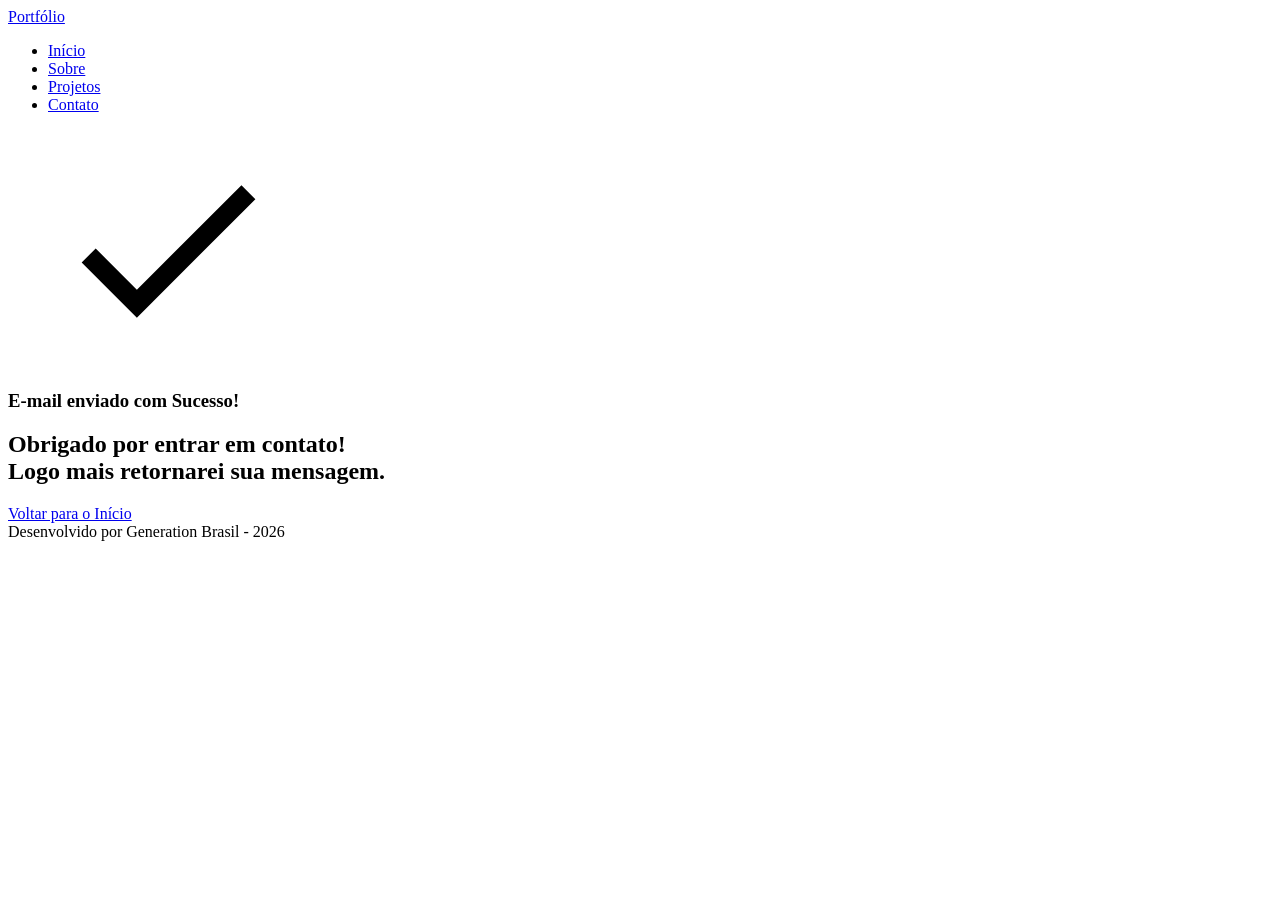
==== success.html @ 382dd795 "Criado o HTML do portifólio oferecido pela Generation Brasil" ====
<!DOCTYPE html>
<html lang="pt-br">

<head>

    <meta charset="UTF-8">

    <meta name="viewport" content="width=device-width, initial-scale=1.0">

    <meta name="author" content="Generation Brasil">
    <meta name="description"
        content="Portfólio da Generation Brasil, desenvolvedora Full Stack especializada em criar experiências digitais incríveis. Conheça meus projetos e entre em contato.">
    <meta name="robots" content="index, follow">

    <link rel="icon" type="image/svg+xml" href="./assets/img/favicon.svg">

    <title>Portfólio Generation Brasil</title>

</head>

<body>

    <!-- Cabeçalho da Página (header) -->
    <header class="menu-container">
        <div class="menu-content">
            <a href="index.html" id="titulo">Portfólio</a>

            <nav>
                <ul class="menu-list">
                    <li><a href="index.html#hero">Início</a></li>
                    <li><a href="index.html#about">Sobre</a></li>
                    <li><a href="index.html#projects">Projetos</a></li>
                    <li><a href="index.html#contact">Contato</a></li>
                </ul>
            </nav>
        </div>
    </header>

    <!-- Seção Principal da Página (main) -->
    <main>
           <section class="success-container">
            <article class="success-content">

                <figure class="success-icon">
                    <img src="./assets/img/success.svg" 
                        alt="Ilustração de sucesso" 
                        class="float-animation" width="20%"
                    >
                </figure>

                <h1>E-mail enviado com Sucesso!</h1>
                <h2>Obrigado por entrar em contato! <br> Logo mais retornarei sua mensagem.</h2>

                <a class="botao" href="index.html">Voltar para o Início</a>

            </article>
        </section>
    </main>

    <!-- Rodapé da Página (footer) -->
    <footer>
        	Desenvolvido por Generation Brasil - 2026
    </footer>

</body>

</html>
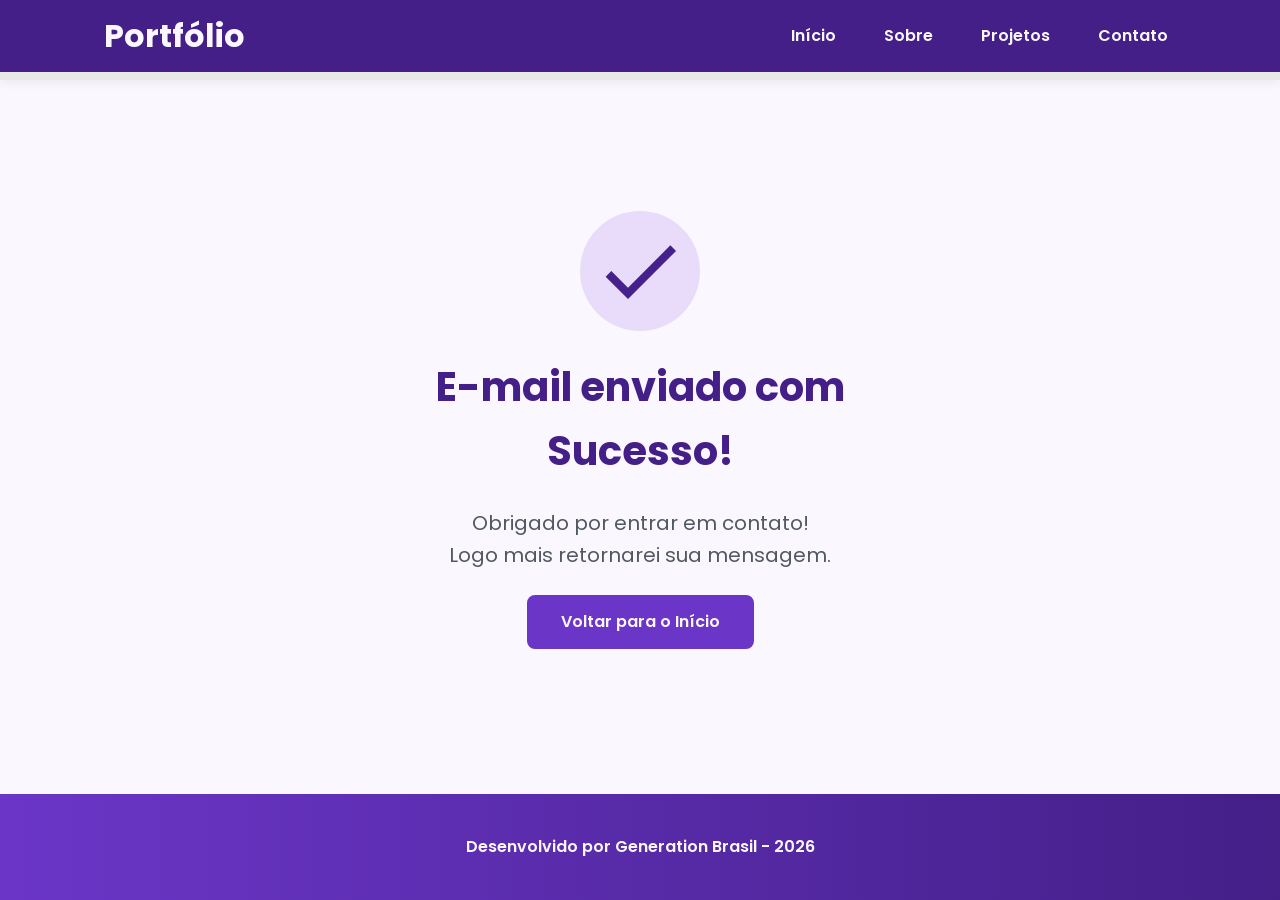
==== commit b7198b15: "Adicionado estilização da página" ====
--- a/success.html
+++ b/success.html
@@ -2,7 +2,12 @@
 <html lang="pt-br">
 
 <head>
+    <!-- Fontes do Google -->
+    <link rel="preconnect" href="https://fonts.googleapis.com">
+    <link rel="preconnect" href="https://fonts.gstatic.com" crossorigin>
 
+    <!-- Fonte do Google - Poppins -->
+    <link href="https://fonts.googleapis.com/css2?family=Poppins&display=swap" rel="stylesheet">
     <meta charset="UTF-8">
 
     <meta name="viewport" content="width=device-width, initial-scale=1.0">
@@ -11,7 +16,9 @@
     <meta name="description"
         content="Portfólio da Generation Brasil, desenvolvedora Full Stack especializada em criar experiências digitais incríveis. Conheça meus projetos e entre em contato.">
     <meta name="robots" content="index, follow">
-
+    <!-- Link para a Folha de Estilo da Página - CSS -->
+    <link rel="stylesheet" href="./assets/css/style.css">
+    
     <link rel="icon" type="image/svg+xml" href="./assets/img/favicon.svg">
 
     <title>Portfólio Generation Brasil</title>
@@ -38,14 +45,11 @@
 
     <!-- Seção Principal da Página (main) -->
     <main>
-           <section class="success-container">
+        <section class="success-container">
             <article class="success-content">
 
                 <figure class="success-icon">
-                    <img src="./assets/img/success.svg" 
-                        alt="Ilustração de sucesso" 
-                        class="float-animation" width="20%"
-                    >
+                    <img src="./assets/img/success.svg" alt="Ilustração de sucesso" class="float-animation" width="20%">
                 </figure>
 
                 <h1>E-mail enviado com Sucesso!</h1>
@@ -59,7 +63,7 @@
 
     <!-- Rodapé da Página (footer) -->
     <footer>
-        	Desenvolvido por Generation Brasil - 2026
+        Desenvolvido por Generation Brasil - 2026
     </footer>
 
 </body>
--- a/assets/css/style.css
+++ b/assets/css/style.css
@@ -0,0 +1,1025 @@
+*{
+    margin: 0;
+    padding: 0;
+    box-sizing: border-box;
+    font-family: 'Poppins', sans-serif;
+    font-weight: 400;
+    text-decoration: none;
+    outline: none;
+}
+
+:root {
+       --purple-50: #f4eaff;
+    --purple-100: #e9dcfa;
+    --purple-200: #cdb3f0;
+    --purple-300: #b186e5;
+    --purple-400: #9460db;
+    --purple-500: #6b36c8;
+    --purple-600: #5b2ca0;
+    --purple-700: #4c2177;
+    --purple-800: #441f88;
+    --purple-900: #2a0e4d;
+    --purple-950: #1a0730;
+
+    /* Cores Neutras */
+    --gray-200: #e8e8e8;
+    --gray-400: #505861;
+    --black: #171717;
+    --white: #FAF7FF;
+
+    /* Cores de Estado */
+    --error: #e63946;
+
+    /* Sombras */
+    --shadow-sm: 0 0.25rem 0.5rem rgba(0, 0, 0, 0.05);
+    --shadow-md: 0 0.25rem 0.75rem rgba(107, 54, 200, 0.3);
+    --shadow-lg: 0 0.5rem 1.5rem rgba(107, 54, 200, 0.2);
+
+    /* Espaçamentos */
+    --spacing-xs: 0.5rem;
+    --spacing-sm: 1rem;
+    --spacing-md: 1.5rem;
+    --spacing-lg: 2rem;
+    --spacing-xl: 3rem;
+    --spacing-2xl: 4rem;
+
+    /* Tamanhos de Fonte */
+    --text-sm: 0.75rem;
+    --text-base: 1rem;
+    --text-lg: 1.25rem;
+    --text-xl: 1.5rem;
+    --text-2xl: 2rem;
+    --text-3xl: 2.5rem;
+
+    /* Border Radius */
+    --radius-sm: 0.25rem;
+    --radius-md: 0.5rem;
+    --radius-lg: 1rem;
+    --radius-xl: 2rem;
+    --radius-full: 50%;
+
+    /* Animação Padrão */
+    --transition-default: all 0.3s ease;
+}
+html {
+    scroll-behavior: smooth;
+}
+
+body {
+    display: flex;
+    flex-direction: column;
+    min-height: 100vh;
+    background-color: var(--white);
+    line-height: 1.6;
+    color: var(--black);
+}
+
+main {
+    flex: 1;
+}
+
+/* SEÇÕES - BASE COMUM*/
+.section-container {
+    max-width: 70rem;
+    margin: 0 auto;
+    padding: var(--spacing-xl) var(--spacing-md);
+    scroll-margin-top: 6rem;
+}
+
+/* BOTÕES */
+
+/* Container para botões*/
+.buttons-container {
+    display: flex;
+    gap: var(--spacing-sm);
+}
+
+/* Base comum para todos os botões*/
+.botao,
+.botao-outline {
+    display: inline-block;
+    padding: 0.75rem 2rem;
+    border: 0.15rem solid transparent;
+    border-radius: var(--radius-md);
+    font-size: var(--text-base);
+    font-weight: 600;
+    text-align: center;
+    cursor: pointer;
+    transition: var(--transition-default);
+}
+
+/* Botão preenchido (primário) */
+.botao {
+    border-color: var(--purple-500);
+    background-color: var(--purple-500);
+    color: var(--white);
+}
+
+.botao:hover {
+    border-color: var(--purple-800);
+    background-color: var(--purple-800);
+    box-shadow: var(--shadow-md);
+    transform: translateY(-0.25rem);
+}
+
+/* Botão outline (secundário) */
+.botao-outline {
+    border-color: var(--purple-500);
+    background-color: transparent;
+    color: var(--purple-500);
+}
+
+.botao-outline:hover {
+    border-color: var(--purple-500);
+    background-color: var(--purple-500);
+    color: var(--white);
+    transform: translateY(-0.25rem);
+}
+
+/* Modificador para botões pequenos (usado em projetos) */
+.botao.botao-sm,
+.botao-outline.botao-sm {
+    min-width: 6rem;
+    padding: 0.25rem var(--spacing-sm);
+    border-width: 0.125rem;
+    border-radius: 0.25rem;
+    font-size: var(--text-sm);
+}
+
+/* SEÇÃO HEADER - CABEÇALHO E MENU*/
+header {
+    position: sticky;
+    top: 0;
+    z-index: 1000;
+    width: 100%;
+    height: 5rem;
+    border-bottom: var(--spacing-xs) solid var(--gray-200);
+    background-color: var(--purple-800);
+    box-shadow: var(--shadow-sm);
+}
+
+header a {
+    font-weight: 600;
+    color: var(--white);
+    transition: color 0.3s ease;
+}
+
+header a:hover {
+    color: var(--purple-100);
+}
+
+#titulo {
+    font-size: var(--text-2xl);
+    font-weight: 700;
+}
+
+.menu-content {
+    display: flex;
+    justify-content: space-between;
+    align-items: center;
+    max-width: 70rem;
+    height: 100%;
+    margin: 0 auto;
+    padding: 0 var(--spacing-md);
+}
+
+.menu-list {
+    display: flex;
+    gap: var(--spacing-lg);
+    list-style: none;
+}
+
+.menu-list a {
+    padding: var(--spacing-xs);
+}
+
+/* SEÇÃO HERO*/
+.hero-container {
+    display: flex;
+    align-items: center;
+    gap: var(--spacing-2xl);
+    min-height: calc(100vh - 5rem);
+}
+
+.hero-content {
+    display: flex;
+    flex: 1;
+    flex-direction: column;
+    gap: var(--spacing-md);
+}
+
+.hero-content span {
+    font-size: var(--text-xl);
+    font-weight: 700;
+}
+
+.hero-content h1 {
+    font-size: var(--text-3xl);
+    font-weight: 700;
+}
+
+.hero-content p,
+.about-content p,
+.contact-info p {
+    font-size: var(--text-lg);
+    color: var(--gray-400);
+}
+
+.hero-image {
+    display: flex;
+    flex: 1;
+    justify-content: center;
+}
+
+.hero-image img {
+    width: 100%;
+    max-width: 100%;
+    border-radius: var(--radius-xl);
+}
+
+/* Animação flutuante */
+@keyframes float {
+
+    0%,
+    100% {
+        transform: translateY(0);
+    }
+
+    50% {
+        transform: translateY(-1.25rem);
+    }
+}
+
+.float-animation {
+    animation: float 3s ease-in-out infinite;
+}
+
+/*SEÇÃO ABOUT*/
+.about-container {
+    display: flex;
+    align-items: center;
+    gap: var(--spacing-2xl);
+    margin: var(--spacing-2xl) auto;
+    border-radius: var(--radius-lg);
+    background-color: var(--gray-200);
+}
+
+.about-image {
+    flex: 0 0 17.5rem;
+}
+
+.about-image img {
+    width: 100%;
+    border: 0.35rem solid var(--purple-500);
+    border-radius: var(--radius-full);
+    box-shadow: var(--shadow-lg);
+}
+
+.about-content h2,
+.projects-container h2,
+.contact-info h2 {
+    margin-bottom: var(--spacing-md);
+    font-size: var(--text-3xl);
+    font-weight: 700;
+    color: var(--purple-800);
+}
+
+.about-content p {
+    margin-bottom: var(--spacing-sm);
+    text-align: justify;
+}
+
+.about-buttons-data {
+    display: flex;
+    justify-content: space-between;
+    align-items: center;
+    gap: var(--spacing-lg);
+    margin-top: var(--spacing-lg);
+}
+
+.about-buttons-data .botao {
+    margin-right: auto;
+}
+
+.data-container {
+    display: flex;
+    gap: var(--spacing-lg);
+    margin-top: 0;
+}
+
+.data-item {
+    display: flex;
+    flex-direction: column;
+    align-items: center;
+}
+
+.data-number {
+    font-size: var(--text-xl);
+    font-weight: 700;
+    text-align: center;
+    color: var(--purple-500);
+}
+
+.data-label {
+    font-size: var(--text-base);
+    text-align: center;
+    color: var(--gray-400);
+}
+
+/* SEÇÃO PROJECTS*/
+.projects-container {
+    scroll-margin-top: 3rem;
+    margin: var(--spacing-2xl) auto;
+    text-align: center;
+}
+
+.projects-swiper {
+    position: relative;
+    width: 100%;
+    padding: var(--spacing-sm) var(--spacing-xl) var(--spacing-xl);
+    overflow: hidden;
+}
+
+/* Card de projetos */
+.project-card {
+    display: flex;
+    flex-direction: column;
+    width: 100%;
+    height: 100%;
+    border: 0.15rem solid var(--gray-200);
+    border-radius: var(--radius-lg);
+    background-color: var(--white);
+    box-shadow: var(--shadow-sm);
+    overflow: hidden;
+    transition: var(--transition-default);
+}
+
+.project-card:hover {
+    box-shadow: var(--shadow-lg);
+}
+
+.project-image {
+    display: flex;
+    align-items: center;
+    justify-content: center;
+    width: 100%;
+    height: 10rem;
+    background: linear-gradient(135deg, var(--purple-50) 0%, var(--purple-100) 100%);
+}
+
+.project-image img {
+    width: 75%;
+    height: 75%;
+    max-width: 7rem;
+    max-height: 7rem;
+    object-fit: contain;
+    transition: transform 0.3s ease;
+}
+
+.project-content {
+    display: flex;
+    flex: 1;
+    flex-direction: column;
+    padding: var(--spacing-md);
+    text-align: left;
+}
+
+.project-content h3 {
+    margin-bottom: 0.75rem;
+    font-size: var(--text-lg);
+    font-weight: 700;
+}
+
+.project-content p {
+    flex: 1;
+    margin-bottom: var(--spacing-sm);
+    font-size: var(--text-base); 
+    color: var(--gray-400);
+}
+
+/* Tags de Tecnologias */
+.project-tags {
+    display: flex;
+    flex-wrap: wrap;
+    gap: var(--spacing-xs);
+}
+
+.tag {
+    padding: 0.375rem 0.75rem;
+    border-radius: var(--radius-sm);
+    background-color: var(--purple-100);
+    font-size: var(--text-sm);
+    font-weight: 600;
+    color: var(--purple-800);
+}
+
+/* Container - Botões do Card */
+.project-buttons {
+    display: flex;
+    justify-content: center;
+    align-items: center;
+    gap: 0.75rem;
+    margin-top: var(--spacing-sm);
+}
+
+/* SEÇÃO PROJECTS - CARROSSEL (SWIPER)*/
+.swiper-wrapper {
+    align-items: stretch;
+}
+
+.swiper-slide {
+    display: flex;
+    height: auto;
+}
+
+/* Botões do Swiper (navegação) */
+.swiper-button-next,
+.swiper-button-prev {
+    width: 3rem;
+    height: 3rem;
+}
+
+.swiper-button-next:after,
+.swiper-button-prev:after {
+    font-size: var(--text-lg);
+    color: var(--purple-500);
+}
+
+.swiper-button-next:hover:after,
+.swiper-button-prev:hover:after {
+    color: var(--purple-800);
+}
+
+/* Indicadores de paginação */
+.swiper-pagination-bullet {
+    width: 0.75rem;
+    height: 0.75rem;
+    background-color: var(--gray-200);
+    opacity: 1;
+}
+
+.swiper-pagination-bullet-active {
+    width: var(--spacing-lg);
+    border-radius: var(--radius-sm);
+    background-color: var(--purple-500);
+}
+
+/* SEÇÃO CONTACT*/
+.contact-container {
+    display: grid;
+    grid-template-columns: 1fr 1fr;
+    gap: var(--spacing-2xl);
+}
+
+/* Redes Sociais */
+.contact-info h2 {
+    margin-bottom: var(--spacing-md);
+}
+
+.contact-info p {
+    margin-bottom: var(--spacing-lg);
+}
+
+.social-container {
+    display: flex;
+    justify-content: center;
+    gap: var(--spacing-xl);
+}
+
+.social-icon {
+    width: 5rem;
+    height: 5rem;
+    padding: 0.75rem;
+    border-radius: var(--radius-md);
+    transition: var(--transition-default);
+}
+
+.social-icon img {
+    width: 100%;
+    filter: brightness(0) saturate(100%);
+    transition: filter 0.3s ease;
+}
+
+.social-icon:hover img {
+    filter: brightness(0) 
+            saturate(100%) 
+            invert(42%) 
+            sepia(93%) 
+            saturate(1352%) 
+            hue-rotate(243deg) 
+            brightness(79%) 
+            contrast(91%);
+}
+
+/* Formulário */
+form {
+    display: flex;
+    flex-direction: column;
+    gap: 0.75rem;
+}
+
+form label {
+    font-size: var(--text-base);
+    font-weight: 600;
+}
+
+form input,
+form textarea {
+    width: 100%;
+    padding: 0.5rem var(--spacing-sm);
+    border: 0.25rem solid var(--gray-200);
+    border-radius: var(--radius-md);
+    font-family: inherit;
+    font-size: var(--text-base);
+    transition: border-color 0.3s ease;
+}
+
+form input:focus,
+form textarea:focus {
+    border-color: var(--purple-500);
+    outline: none;
+}
+
+form textarea {
+    min-height: 5rem;
+    resize: none;
+}
+
+form span {
+    margin-top: -0.75rem;
+    font-size: var(--text-sm);
+    color: var(--error);
+}
+
+/* SEÇÃO FOOTER - RODAPÉ*/
+footer {
+    padding: 2.5rem;
+    background: linear-gradient(to right, var(--purple-500), var(--purple-800));
+    font-weight: 600;
+    text-align: center;
+    color: var(--white);
+}
+
+/* PÁGINA SUCCESS*/
+.success-container {
+    display: flex;
+    flex-direction: column;
+    justify-content: center;
+    align-items: center;
+    width: 100%;
+    min-height: calc(100vh - 12.5rem);
+    padding: var(--spacing-xl) var(--spacing-md);
+}
+
+.success-content {
+    display: flex;
+    flex-direction: column;
+    align-items: center;
+    gap: var(--spacing-md);
+    max-width: 37.5rem;
+    text-align: center;
+}
+
+.success-content h1 {
+    font-size: var(--text-3xl);
+    font-weight: 700;
+    color: var(--purple-800);
+}
+
+.success-content h2 {
+    font-size: var(--text-lg);
+    color: var(--gray-400);
+}
+
+.success-icon {
+    display: flex;
+    align-items: center;
+    justify-content: center;
+    width: 7.5rem;
+    height: 7.5rem;
+    border-radius: var(--radius-full);
+    background-color: var(--purple-100);
+}
+
+.success-icon img {
+    width: 6rem;
+    height: 6rem;
+    filter: brightness(0) 
+            saturate(100%) 
+            invert(11%) 
+            sepia(69%) 
+            saturate(3759%) 
+            hue-rotate(256deg) 
+            brightness(101%) 
+            contrast(96%);
+}
+
+/* RESPONSIVIDADE - TABLETS (até 1024px)*/
+
+@media screen and (max-width: 1024px) {
+   
+    /* Layout */
+    .section-container {
+        padding: var(--spacing-lg) var(--spacing-md);
+    }
+
+    /* Tipografia */
+    .section-container h1 {
+        font-size: var(--text-3xl);
+    }
+
+    .section-container h2 {
+        font-size: var(--text-2xl);
+    }
+
+    .section-container p  {
+        font-size: var(--text-base);
+    }
+
+    .section-container span {
+        font-size: var(--text-lg);
+    }
+
+    .success-content h1 {
+        font-size: var(--text-3xl);
+    }
+
+    .success-content h2 {
+        font-size: var(--text-lg); 
+    }
+
+    /* Header */
+    #titulo {
+        font-size: var(--text-xl); 
+    }
+
+    /* Header - Oculta menu em telas pequenas */
+    @media (max-width: 768px) {
+        .menu-list {
+            display: none;
+        }
+    }
+
+    /* Hero */
+    .hero-container {
+        flex-direction: column-reverse;
+        gap: var(--spacing-lg);
+        min-height: 60vh;
+        text-align: center;
+    }
+
+    .hero-content,
+    .hero-image {
+        width: 90%;
+    }
+
+    .hero-image img {
+        object-fit: cover;
+    }
+
+    .buttons-container {
+        justify-content: center;
+        width: 100%;
+    }
+
+    .hero-container .botao,
+    .hero-container .botao-outline {
+        padding: 0.75rem 1.5rem;
+        font-size: var(--text-base);
+        white-space: nowrap;
+    }
+
+    /* About */
+    .about-container {
+        flex-direction: column;
+        gap: var(--spacing-md);
+        margin: var(--spacing-lg);
+        padding: var(--spacing-lg);
+    }
+
+    .about-image {
+        flex: 0 0 auto;
+        width: 100%;
+        display: flex;
+        justify-content: center;
+    }
+
+    .about-image img {
+        max-width: 16rem;
+        width: 100%;
+    }
+
+    .about-content {
+        width: 100%;
+    }
+
+    .about-buttons-data {
+        flex-direction: column;
+        gap: var(--spacing-md);
+        align-items: stretch;
+    }
+
+    .about-buttons-data .botao {
+        margin-right: 0;
+    }
+
+    .data-container {
+        justify-content: center;
+        width: 100%;
+    }
+
+    /* Projects */
+    .projects-container {
+        margin: var(--spacing-lg) auto 0;
+    }
+
+    .projects-swiper {
+        margin: 0;
+        padding: var(--spacing-sm) var(--spacing-lg) 2.5rem;
+    }
+
+    .project-card {
+        width: 100%;
+        height: 30rem;
+        min-height: 30rem;
+        max-height: 30rem;
+        max-width: 100%;
+    }
+
+    .project-content {
+        display: flex;
+        flex-direction: column;
+        justify-content: space-between;
+        height: 100%;
+    }
+
+    .project-content p {
+        flex: 1;
+        overflow: hidden;
+    }
+
+    .project-tags {
+        min-height: 2.5rem;
+        align-items: flex-start;
+    }
+
+    .swiper-wrapper {
+        align-items: stretch;
+    }
+
+    .swiper-slide {
+        display: flex;
+        justify-content: center;
+        align-items: stretch;
+        height: auto;
+    }
+
+    .swiper-button-next,
+    .swiper-button-prev {
+        display: none;
+    }
+
+    /* Contact */
+    .contact-container {
+        grid-template-columns: 1fr;
+        gap: var(--spacing-lg);
+        width: 90%;
+        margin: 0 auto;
+    }
+
+    /* Success Page */
+    .success-container {
+        padding: var(--spacing-xl) var(--spacing-md);
+        min-height: calc(100vh - 10rem);
+    }
+
+    .success-content {
+        gap: var(--spacing-lg);
+        max-width: 35rem;
+    }
+
+    .success-icon {
+        width: 6rem;
+        height: 6rem;
+    }
+
+    .success-icon img {
+        width: 5rem;
+        height: 5rem;
+    }
+}
+
+/* RESPONSIVIDADE - MOBILE (até 480px) */
+
+@media screen and (max-width: 480px) {
+
+    /* Layout */
+    .section-container {
+        padding: var(--spacing-md) var(--spacing-sm);
+    }
+
+    /* Tipografia Mobile */
+    .section-container h1 {
+        font-size: var(--text-xl);
+    }
+
+    .section-container h2 {
+        font-size: var(--text-xl);
+    }
+
+    .section-container p {
+        font-size: var(--text-base);
+    }
+
+    .section-container span {
+        font-size: var(--text-lg);
+    }
+
+    .success-content h1 {
+        font-size: var(--text-xl);
+    }
+
+    .success-content h2 {
+        font-size: var(--text-base);
+    }
+
+    /* Header */
+    #titulo {
+        font-size: var(--text-xl);
+    }
+
+    .menu-list {
+        display: none;
+    }
+
+    /* Hero */
+    .hero-container {
+        gap: var(--spacing-sm);
+    }
+
+    .hero-content {
+        gap: var(--spacing-xs);
+        width: 100%;
+    }
+
+    .buttons-container {
+        flex-direction: column;
+        gap: 0.75rem;
+        width: 100%;
+    }
+
+    .buttons-container .botao,
+    .buttons-container .botao-outline {
+        width: 100%;
+    }
+
+    .hero-container .botao,
+    .hero-container .botao-outline {
+        padding: 0.75rem 1rem;
+        font-size: var(--text-base);
+        white-space: nowrap;
+    }
+
+    .hero-image {
+        width: 100%;
+    }
+
+    .hero-image img {
+        max-width: 20rem;
+    }
+
+    /* About */
+    .about-container {
+        margin: var(--spacing-lg) 0.5rem;
+        padding: var(--spacing-md);
+    }
+
+    .about-image img {
+        max-width: 14rem;
+    }
+
+    .about-buttons-data .botao,
+    .about-buttons-data .botao-outline {
+        width: 100%;
+        padding: 0.75rem var(--spacing-lg);
+        font-size: var(--text-base);
+        text-align: center;
+    }
+
+    .data-number {
+        font-size: var(--text-lg);
+    }
+
+    .data-label {
+        font-size: var(--text-sm);
+    }
+
+    /* Projects */
+    .projects-container {
+        margin: var(--spacing-lg) auto 0;
+    }
+
+    .projects-swiper {
+        position: relative;
+        margin: 0;
+        padding: var(--spacing-sm) 0 2rem 0;
+        overflow: visible;
+    }
+
+    .project-card {
+        width: 100%;
+        height: 20rem;
+        max-width: 20rem;
+    }
+
+    .project-image {
+        height: 10rem;
+    }
+
+    .project-content {
+        padding: var(--spacing-md);
+    }
+
+    .project-content h3 {
+        font-size: var(--text-lg);
+    }
+
+    .project-content p {
+        font-size: var(--text-base);
+    }
+
+    /* Contact */
+    .contact-container {
+        width: 100%;
+    }
+
+    .contact-info p {
+        margin-bottom: var(--spacing-md);
+    }
+
+    .social-container {
+        flex-wrap: wrap;
+        gap: var(--spacing-lg);
+        margin-bottom: var(--spacing-xs);
+    }
+
+    .social-icon {
+        width: 4rem;
+        height: 4rem;
+    }
+
+    /* Formulário */
+    form {
+        gap: var(--spacing-sm);
+    }
+
+    form label {
+        font-size: var(--text-base);
+    }
+
+    form input,
+    form textarea {
+        padding: 0.75rem;
+        font-size: var(--text-base);
+    }
+
+    form button {
+        padding: 0.75rem var(--spacing-md);
+        font-size: var(--text-base);
+    }
+
+    /* Footer */
+    footer {
+        padding: var(--spacing-md) var(--spacing-sm);
+        font-size: var(--text-sm);
+    }
+    
+    /* Success Page */
+    .success-container {
+        padding: var(--spacing-lg) var(--spacing-sm);
+        min-height: calc(100vh - 8rem);
+    }
+
+    .success-content {
+        gap: var(--spacing-md);
+        max-width: 100%;
+        padding: 0 var(--spacing-sm);
+    }
+
+    .success-icon {
+        width: 5rem;
+        height: 5rem;
+    }
+
+    .success-icon img {
+        width: 4rem;
+        height: 4rem;
+    }
+
+    .success-content .botao {
+        width: 100%;
+        max-width: 20rem;
+        padding: 0.75rem var(--spacing-lg);
+    }
+
+}
